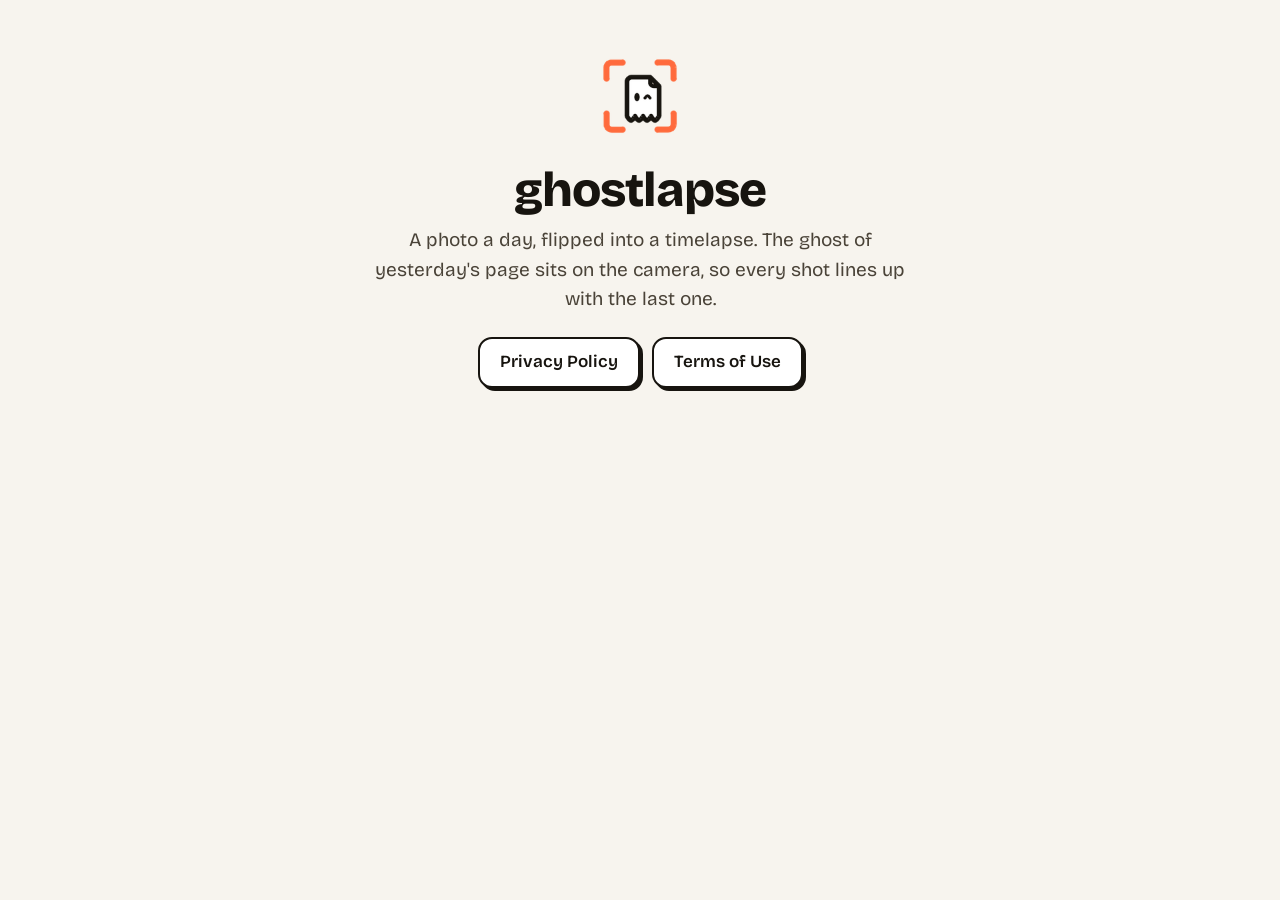
==== index.html @ 0a363489 "Ghostlapse privacy policy and terms of use Co-Authored-By: Claude Opus 5.5 <noreply@anthropic.com>" ====
<!doctype html>
<html lang="en">
<head>
  <meta charset="utf-8">
  <meta name="viewport" content="width=device-width, initial-scale=1">
  <title>Ghostlapse</title>
  <meta name="description" content="Ghostlapse turns a photo a day into a flipbook. Every shot lines up with the last one.">
  <link rel="icon" href="ghost.png">
  <link rel="stylesheet" href="style.css">
</head>
<body>
  <main class="wrap">
    <section class="hero">
      <img src="ghost.png" alt="">
      <h1>ghostlapse</h1>
      <p>A photo a day, flipped into a timelapse. The ghost of yesterday's page sits on the camera, so every shot lines up with the last one.</p>
      <div class="links">
        <a class="chip" href="privacy/">Privacy Policy</a>
        <a class="chip" href="terms/">Terms of Use</a>
      </div>
    </section>
  </main>
</body>
</html>
---- style.css ----
/* Ghostlapse site. Values mirror Ghostlapse/App/Theme.swift (see DESIGN.md). */

@font-face { font-family: "Bricolage Grotesque"; src: url("fonts/BricolageGrotesque-Regular.ttf") format("truetype"); font-weight: 400; font-display: swap; }
@font-face { font-family: "Bricolage Grotesque"; src: url("fonts/BricolageGrotesque-SemiBold.ttf") format("truetype"); font-weight: 600; font-display: swap; }
@font-face { font-family: "Bricolage Grotesque"; src: url("fonts/BricolageGrotesque-ExtraBold.ttf") format("truetype"); font-weight: 800; font-display: swap; }

:root {
  --paper: #F7F4EE;      /* Theme.paper */
  --ink: #17140F;        /* Theme.ink */
  --ink-soft: #4A4338;   /* Theme.inkSoft */
  --card: #FFFFFF;       /* Theme.card */
  --accent: #FF6A3D;     /* Theme.accent, fills only */
  --accent-ink: #B43A12; /* Theme.accentInk, text on paper */
  --stroke: 2px;         /* Theme.strokeWidth */
  --shadow: 4px;         /* Theme.ShadowOffset.sticker */
  --shadow-button: 3px;  /* Theme.ShadowOffset.button */
  --radius-md: 14px;     /* Theme.Radius.md */
  --radius-card: 22px;   /* Theme.Radius.card */
}

* { box-sizing: border-box; }

html { -webkit-text-size-adjust: 100%; }

body {
  margin: 0;
  background: var(--paper);
  color: var(--ink);
  font-family: "Bricolage Grotesque", -apple-system, "Hiragino Sans", "PingFang SC", system-ui, sans-serif;
  font-size: 17px;
  line-height: 1.55;
}

.wrap { max-width: 720px; margin: 0 auto; padding: 24px 20px 64px; }

/* Header */
.brand {
  display: inline-flex; align-items: center; gap: 10px;
  color: var(--ink); text-decoration: none;
  font-weight: 800; font-size: 26px; letter-spacing: -0.02em;
}
.brand img { width: 40px; height: 40px; }
header.site { display: flex; align-items: center; justify-content: space-between; gap: 16px; flex-wrap: wrap; margin-bottom: 32px; }
nav.site { display: flex; gap: 8px; flex-wrap: wrap; }

/* Sticker chips and buttons */
.chip {
  display: inline-block;
  padding: 6px 14px;
  background: var(--card);
  color: var(--ink);
  border: var(--stroke) solid var(--ink);
  border-radius: var(--radius-md);
  box-shadow: var(--shadow-button) var(--shadow-button) 0 var(--ink);
  font-weight: 600; font-size: 15px; text-decoration: none;
  transition: transform .08s, box-shadow .08s;
}
.chip:hover { transform: translate(1px, 1px); box-shadow: 2px 2px 0 var(--ink); }
.chip:active { transform: translate(var(--shadow-button), var(--shadow-button)); box-shadow: 0 0 0 var(--ink); }
.chip[aria-current="page"] { background: var(--accent); }

/* Page card */
.card {
  background: var(--card);
  border: var(--stroke) solid var(--ink);
  border-radius: var(--radius-card);
  box-shadow: var(--shadow) var(--shadow) 0 var(--ink);
  padding: 28px 24px;
}
@media (min-width: 600px) { .card { padding: 40px 44px; } }

h1 { font-weight: 800; font-size: 40px; line-height: 1.1; letter-spacing: -0.02em; margin: 0 0 8px; }
h2 { font-weight: 800; font-size: 22px; line-height: 1.25; margin: 36px 0 8px; }
h3 { font-weight: 600; font-size: 17px; margin: 24px 0 4px; }
p, ul, ol { margin: 0 0 14px; }
ul, ol { padding-left: 22px; }
li { margin-bottom: 6px; }
a { color: var(--accent-ink); text-underline-offset: 2px; }
strong { font-weight: 600; }

.updated { color: var(--ink-soft); font-size: 14px; margin-bottom: 24px; }
.lede { font-size: 19px; }

/* The short version, as a sticker */
.summary {
  background: var(--paper);
  border: var(--stroke) solid var(--ink);
  border-radius: var(--radius-md);
  padding: 16px 20px;
  margin: 0 0 8px;
}
.summary ul { margin: 0; }
.summary li:last-child { margin-bottom: 0; }


hr { border: 0; border-top: var(--stroke) dashed var(--ink); margin: 36px 0; opacity: .25; }

footer.site { margin-top: 32px; color: var(--ink-soft); font-size: 14px; display: flex; gap: 16px; flex-wrap: wrap; }
footer.site a { color: var(--ink-soft); }

/* Home */
.hero { text-align: center; padding: 24px 0 8px; }
.hero img { width: 96px; height: 96px; }
.hero h1 { font-size: 48px; margin-top: 12px; }
.hero p { color: var(--ink-soft); font-size: 19px; max-width: 30em; margin: 0 auto 24px; }
.links { display: flex; gap: 12px; justify-content: center; flex-wrap: wrap; }
.links .chip { font-size: 17px; padding: 10px 20px; }
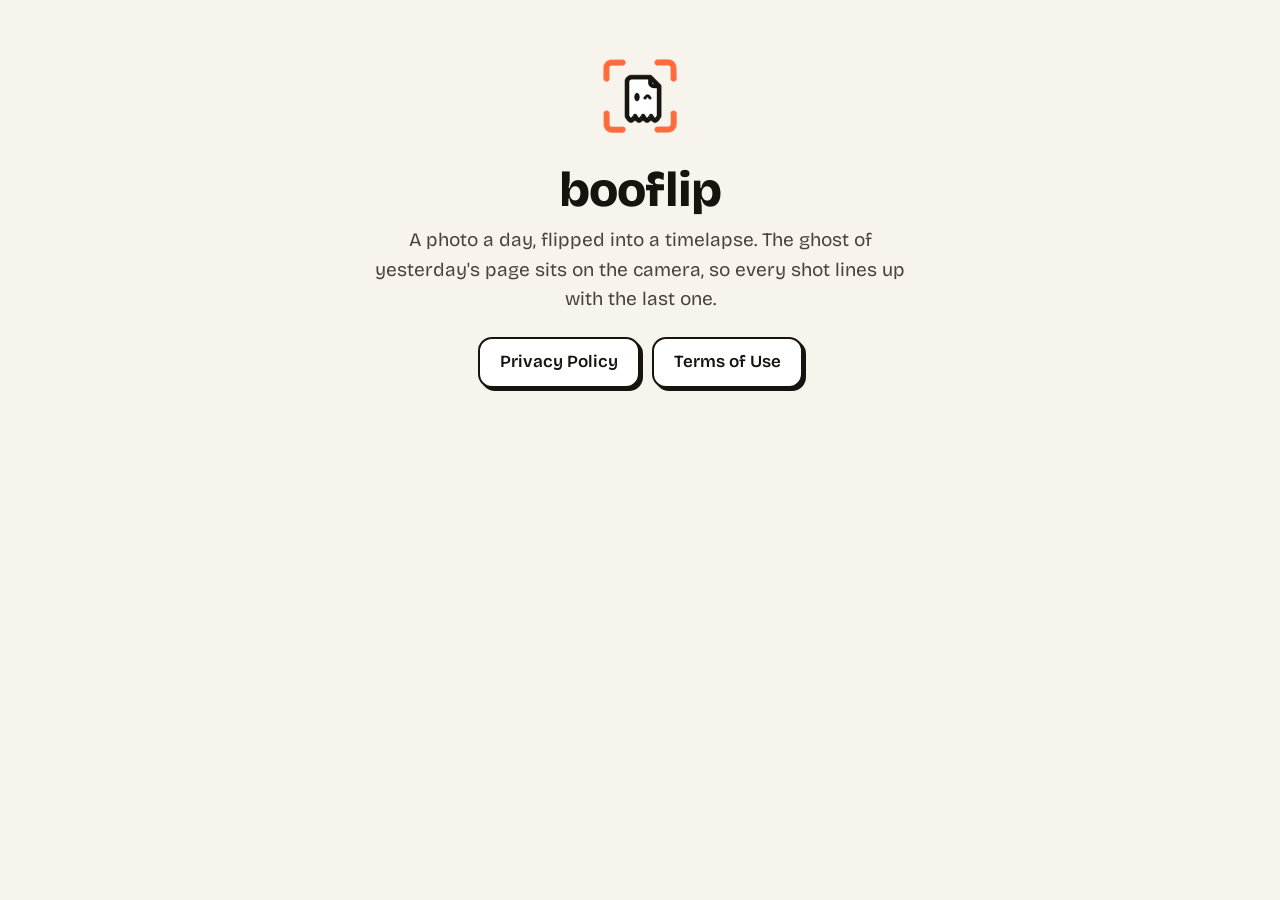
==== commit e45842ad: "Rename to Booflip and use booflip.app@gmail.com Co-Authored-By: Claude Opus 5.5 <noreply@anthropic.c" ====
--- a/index.html
+++ b/index.html
@@ -3,8 +3,8 @@
 <head>
   <meta charset="utf-8">
   <meta name="viewport" content="width=device-width, initial-scale=1">
-  <title>Ghostlapse</title>
-  <meta name="description" content="Ghostlapse turns a photo a day into a flipbook. Every shot lines up with the last one.">
+  <title>Booflip</title>
+  <meta name="description" content="Booflip turns a photo a day into a flipbook. Every shot lines up with the last one.">
   <link rel="icon" href="ghost.png">
   <link rel="stylesheet" href="style.css">
 </head>
@@ -12,7 +12,7 @@
   <main class="wrap">
     <section class="hero">
       <img src="ghost.png" alt="">
-      <h1>ghostlapse</h1>
+      <h1>booflip</h1>
       <p>A photo a day, flipped into a timelapse. The ghost of yesterday's page sits on the camera, so every shot lines up with the last one.</p>
       <div class="links">
         <a class="chip" href="privacy/">Privacy Policy</a>
--- a/style.css
+++ b/style.css
@@ -1,4 +1,4 @@
-/* Ghostlapse site. Values mirror Ghostlapse/App/Theme.swift (see DESIGN.md). */
+/* Booflip site. Values mirror Ghostlapse/App/Theme.swift (see DESIGN.md). */
 
 @font-face { font-family: "Bricolage Grotesque"; src: url("fonts/BricolageGrotesque-Regular.ttf") format("truetype"); font-weight: 400; font-display: swap; }
 @font-face { font-family: "Bricolage Grotesque"; src: url("fonts/BricolageGrotesque-SemiBold.ttf") format("truetype"); font-weight: 600; font-display: swap; }
